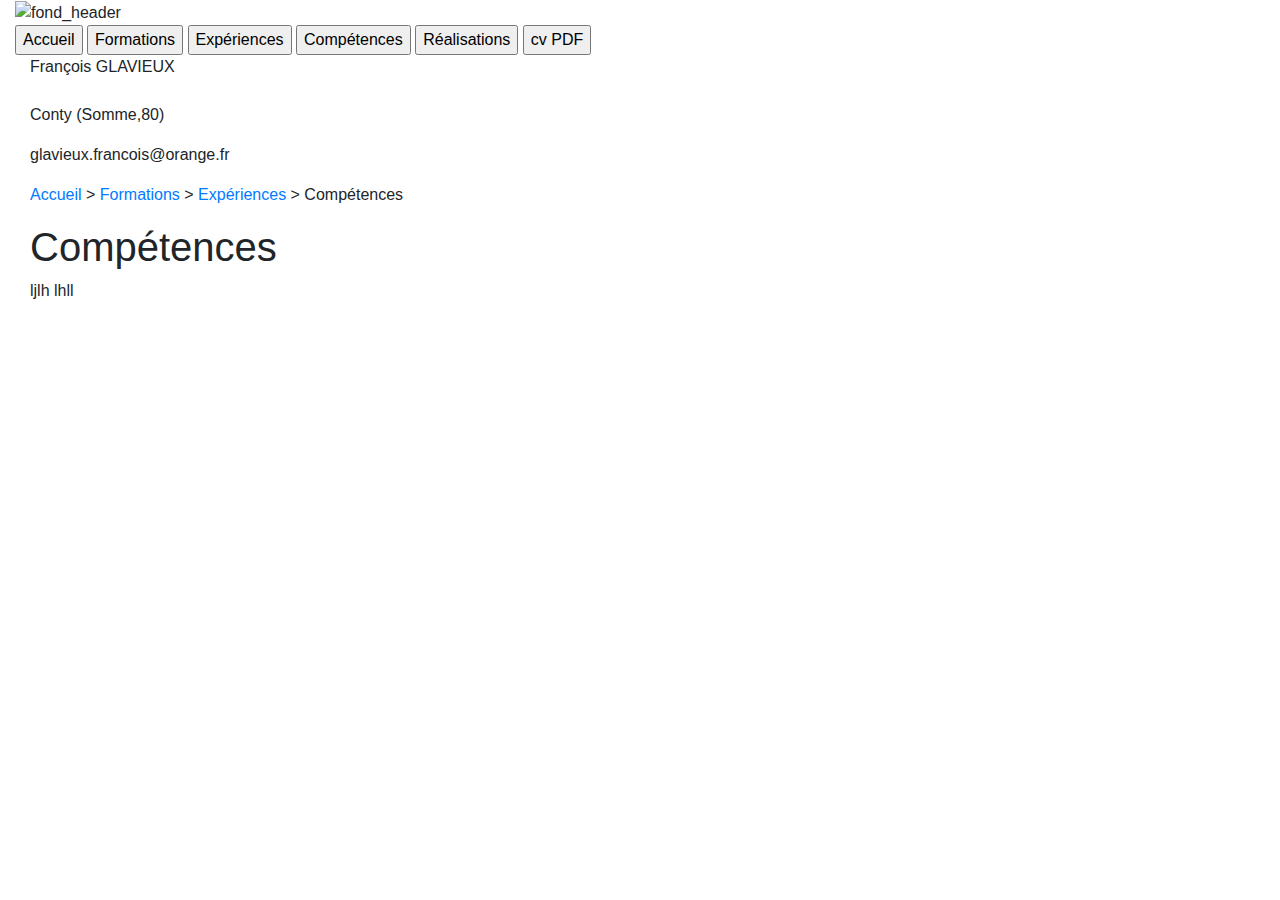
==== competences.html @ fc1e046a "Création de la page compétence du cv numérique" ====
<!DOCTYPE html>
<html lang=fr dir="ltr">
  <head>
    <meta charset="utf-8">
    <meta name="viewport" content="width-device-width, initial-scale=1, shrink-to-fit=no">
    <link rel= "stylesheet" href= "https://maxcdn.bootstrapcdn.com/bootstrap/4.0.0/css/bootstrap.min.css" integrity= "sha384-Gn5384xqQ1aoWXA+058RXPxPg6fy4IWvTNh0E263XmFcJlSAwiGgFAW/dAiS6JXm" crossorigin= "anonymous" >
    <script src= "https://maxcdn.bootstrapcdn.com/bootstrap/4.0.0/js/bootstrap.min.js" integrity= "sha384-JZR6Spejh4U02d8jOt6vLEHfe/JQGiRRSQQxSfFWpi1MquVdAyjUar5+76PVCmYl" crossorigin= "anonymous" ></script>
    <link rel="stylesheet" href="assets/css/style.css">
    <title>Compétences CV</title>
  </head>
  <body>
  <div class="container-fluid">
    <header>
      <img src="assets/img/background.jpg" class="fond_header" alt="fond_header">
    </header>
    <!--block menu-->
    <div class="coord_menu">
      <input type="button" name="acueil" value="Accueil" onclick="window.location.href='index.html';">
      <input type="button" name="formation" value="Formations" onclick="window.location.href='formations.html';">
      <input type="button" name="experiences" value="Expériences" onclick="window.location.href='experiences.html';">
      <input type="button" name="competences" value="Compétences">
      <input type="button" name="realisation" value="Réalisations" onclick="window.location.href='realisations.html';">
      <input type="button" name="cvPdf" value="cv PDF" onclick="#">
    </div>
    <!-- block coordonnees et menu côte à côte-->
    <div id="block_en_tete">
      <!-- block coordonnées -->
      <div id="coordonnees" class="col-3">
        <div class="avatar">
        </div>
        <div>
          <p>
            François GLAVIEUX<br><br>
            Conty (Somme,80)
          </p>
          <p>
            glavieux.francois@orange.fr
          </p>
        </div>
      </div>
      <div id="textPresentation" class="col-9">
        <p>
          <a class="noLink" href="index.html">Accueil</a> >
          <a class="noLink" href="formations.html">Formations</a> >
          <a class="noLink" href="experiences.html">Expériences</a> >
          Compétences
        </p>
        <h1>Compétences</h1>
        <p>
          ljlh lhll
        </p>
      </div>
    </div>
  </div>
  <script src= "https://code.jquery.com/jquery-3.2.1.slim.min.js" integrity= "sha384-KJ3o2DKtIkvYIK3UENzmM7KCkRr/rE9/Qpg6aAZGJwFDMVNA/GpGFF93hXpG5KkN" crossorigin= "anonymous" ></script>
  <script src= "https://cdnjs.cloudflare.com/ajax/libs/popper.js/1.12.9/umd/popper.min.js" integrity= "sha384-ApNbgh9B+Y1QKtv3Rn7W3mgPxhU9K/ScQsAP7hUibX39j7fakFPskvXusvfa0b4Q" crossorigin= "anonymous" ></script>
  </body>
</html>
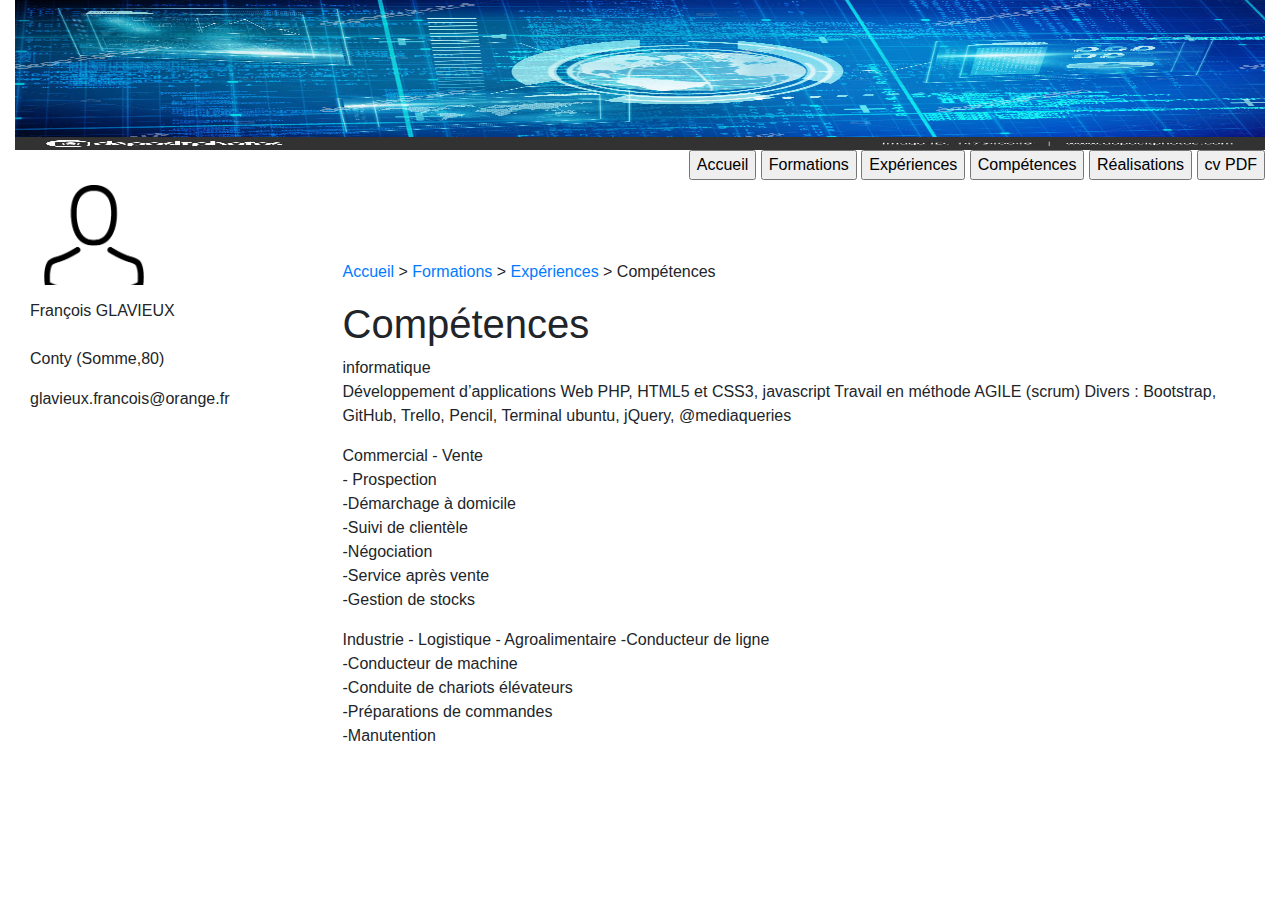
==== commit 9fdf0e77: "insertion de bootstrap pour 1ère mise en page" ====
--- a/competences.html
+++ b/competences.html
@@ -3,8 +3,7 @@
   <head>
     <meta charset="utf-8">
     <meta name="viewport" content="width-device-width, initial-scale=1, shrink-to-fit=no">
-    <link rel= "stylesheet" href= "https://maxcdn.bootstrapcdn.com/bootstrap/4.0.0/css/bootstrap.min.css" integrity= "sha384-Gn5384xqQ1aoWXA+058RXPxPg6fy4IWvTNh0E263XmFcJlSAwiGgFAW/dAiS6JXm" crossorigin= "anonymous" >
-    <script src= "https://maxcdn.bootstrapcdn.com/bootstrap/4.0.0/js/bootstrap.min.js" integrity= "sha384-JZR6Spejh4U02d8jOt6vLEHfe/JQGiRRSQQxSfFWpi1MquVdAyjUar5+76PVCmYl" crossorigin= "anonymous" ></script>
+    <link rel="stylesheet" href="https://maxcdn.bootstrapcdn.com/bootstrap/4.0.0/css/bootstrap.min.css" integrity="sha384-Gn5384xqQ1aoWXA+058RXPxPg6fy4IWvTNh0E263XmFcJlSAwiGgFAW/dAiS6JXm" crossorigin="anonymous">
     <link rel="stylesheet" href="assets/css/style.css">
     <title>Compétences CV</title>
   </head>
@@ -47,12 +46,33 @@
         </p>
         <h1>Compétences</h1>
         <p>
-          ljlh lhll
+          informatique<br>
+          Développement d’applications Web PHP, HTML5 et CSS3, javascript
+          Travail en méthode AGILE (scrum)
+          Divers : Bootstrap, GitHub, Trello, Pencil, Terminal ubuntu, jQuery, @mediaqueries
+        </p>
+        <p>
+          Commercial - Vente<br>
+          - Prospection<br>
+          -Démarchage à domicile<br>
+          -Suivi de clientèle<br>
+          -Négociation<br>
+          -Service après vente<br>
+          -Gestion de stocks<br>
+        </p>
+        <p>
+          Industrie - Logistique - Agroalimentaire
+          -Conducteur de ligne<br>
+          -Conducteur de machine<br>
+          -Conduite de chariots élévateurs<br>
+          -Préparations de commandes<br>
+          -Manutention
         </p>
       </div>
     </div>
   </div>
-  <script src= "https://code.jquery.com/jquery-3.2.1.slim.min.js" integrity= "sha384-KJ3o2DKtIkvYIK3UENzmM7KCkRr/rE9/Qpg6aAZGJwFDMVNA/GpGFF93hXpG5KkN" crossorigin= "anonymous" ></script>
-  <script src= "https://cdnjs.cloudflare.com/ajax/libs/popper.js/1.12.9/umd/popper.min.js" integrity= "sha384-ApNbgh9B+Y1QKtv3Rn7W3mgPxhU9K/ScQsAP7hUibX39j7fakFPskvXusvfa0b4Q" crossorigin= "anonymous" ></script>
+  <script src="https://code.jquery.com/jquery-3.2.1.slim.min.js" integrity="sha384-KJ3o2DKtIkvYIK3UENzmM7KCkRr/rE9/Qpg6aAZGJwFDMVNA/GpGFF93hXpG5KkN" crossorigin="anonymous"></script>
+  <script src="https://cdnjs.cloudflare.com/ajax/libs/popper.js/1.12.9/umd/popper.min.js" integrity="sha384-ApNbgh9B+Y1QKtv3Rn7W3mgPxhU9K/ScQsAP7hUibX39j7fakFPskvXusvfa0b4Q" crossorigin="anonymous"></script>
+  <script src="https://maxcdn.bootstrapcdn.com/bootstrap/4.0.0/js/bootstrap.min.js" integrity="sha384-JZR6Spejh4U02d8jOt6vLEHfe/JQGiRRSQQxSfFWpi1MquVdAyjUar5+76PVCmYl" crossorigin="anonymous"></script>
   </body>
 </html>
--- a/assets/css/style.css
+++ b/assets/css/style.css
@@ -0,0 +1,47 @@
+/*block du texte de présentation */
+#textPresentation{
+  display: inline-block;
+  align-items: flex-start;
+  padding-top: 6%;
+}
+
+/*block regroupant les coordonnées et le texte de présentation */
+#block_en_tete{
+  display: flex;
+  padding-top: 5px;
+  width: 100%;
+}
+
+/*coordonnées */
+#coordonnees{
+  display: inline-block;
+  align-items: flex-start;
+  height: 300px;
+}
+
+/* pas de soulignement sur les liens */
+.noLink{
+    text-decoration: none;
+}
+
+/*menu boutons : accueil... */
+.coord_menu{
+  float: right;
+}
+
+/* image fond en-tête*/
+.fond_header{
+  width: 100%;
+  height: 150px;
+}
+
+/*photo cv*/
+.avatar{
+  margin-left: 5%;
+  margin-bottom: 5%;
+  width: 100px;
+  height: 100px;
+  background-image: url(../img/photo_moi.png);
+  background-size: 100px;
+  background-repeat: no-repeat;
+}
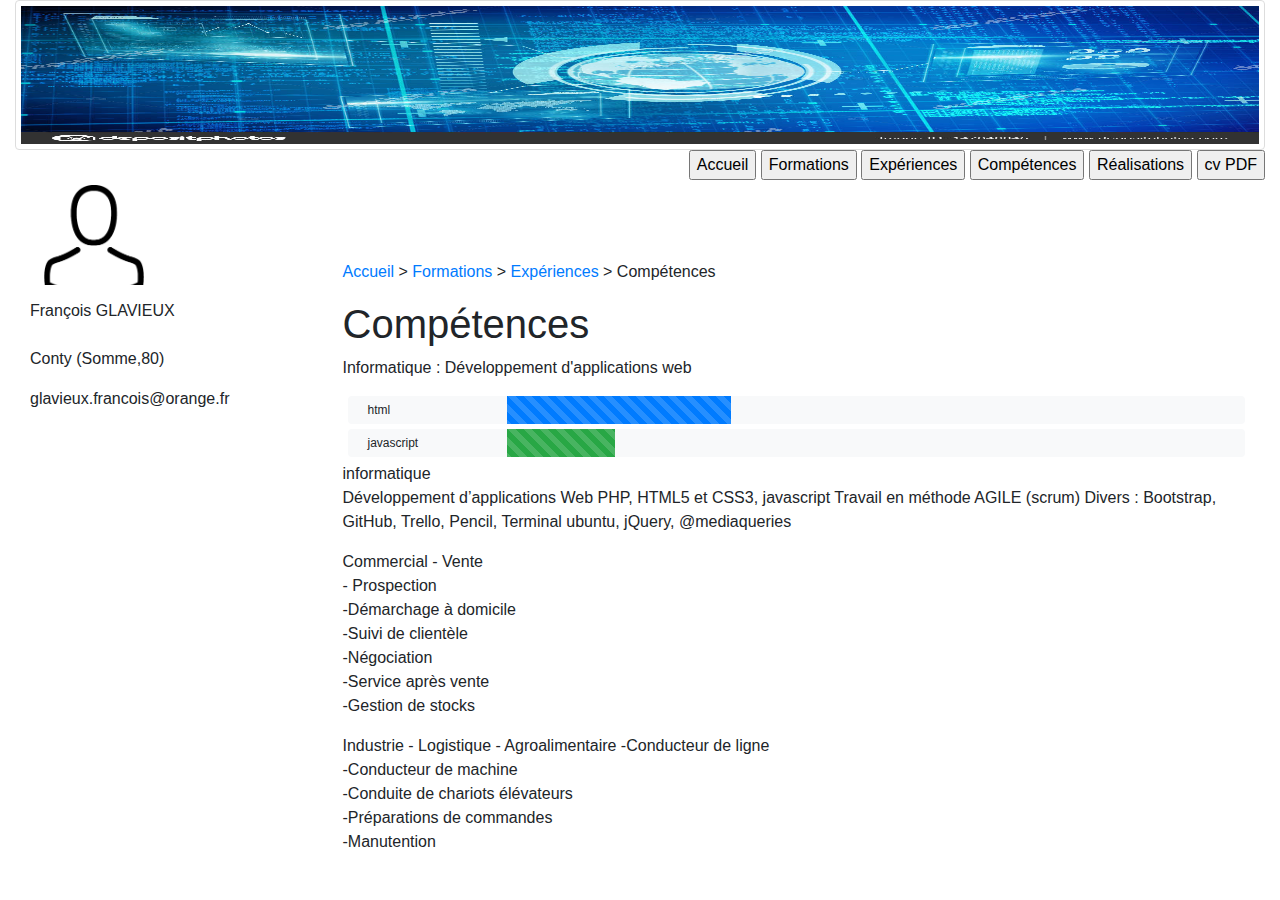
==== commit fd11d063: "Mise à jour" ====
--- a/competences.html
+++ b/competences.html
@@ -45,6 +45,15 @@
           Compétences
         </p>
         <h1>Compétences</h1>
+        <p>Informatique : Développement d'applications web</p>
+        <div class="progress colonne bg-light">
+          <div class="media col-md-2">html</div>
+            <div class="progress-bar progress-bar-striped progress-bar-animated" role="progressbar" style="width: 25%" aria-valuenow="25" aria-valuemin="0" aria-valuemax="100"></div>
+          </div>
+          <div class="progress colonne bg-light">
+            <div class="media col-md-2">javascript</div>
+            <div class="progress-bar progress-bar-striped progress-bar-animated bg-success" role="progressbar" style="width: 12%" aria-valuenow="12" aria-valuemin="0" aria-valuemax="100"></div>
+         </div>
         <p>
           informatique<br>
           Développement d’applications Web PHP, HTML5 et CSS3, javascript
--- a/assets/css/style.css
+++ b/assets/css/style.css
@@ -2,7 +2,9 @@
 #textPresentation{
   display: inline-block;
   align-items: flex-start;
+  width: 100%;
   padding-top: 6%;
+
 }
 
 /*block regroupant les coordonnées et le texte de présentation */
@@ -18,6 +20,10 @@
   align-items: flex-start;
   height: 300px;
 }
+
+ .margeCard{
+  padding-top: 10px;
+ }
 
 /* pas de soulignement sur les liens */
 .noLink{
@@ -45,3 +51,24 @@
   background-size: 100px;
   background-repeat: no-repeat;
 }
+
+img {
+  border: 1px solid #ddd;
+  border-radius: 4px;
+  padding: 5px;
+  width: 150px;
+}
+
+img:hover {
+  box-shadow: 0 0 2px 1px rgba(0, 140, 186, 0.5);
+}
+
+.colonne{
+  flex-wrap: wrap;
+  height:auto;
+  margin: 5px;
+}
+
+.media{
+  margin: 5px;
+}
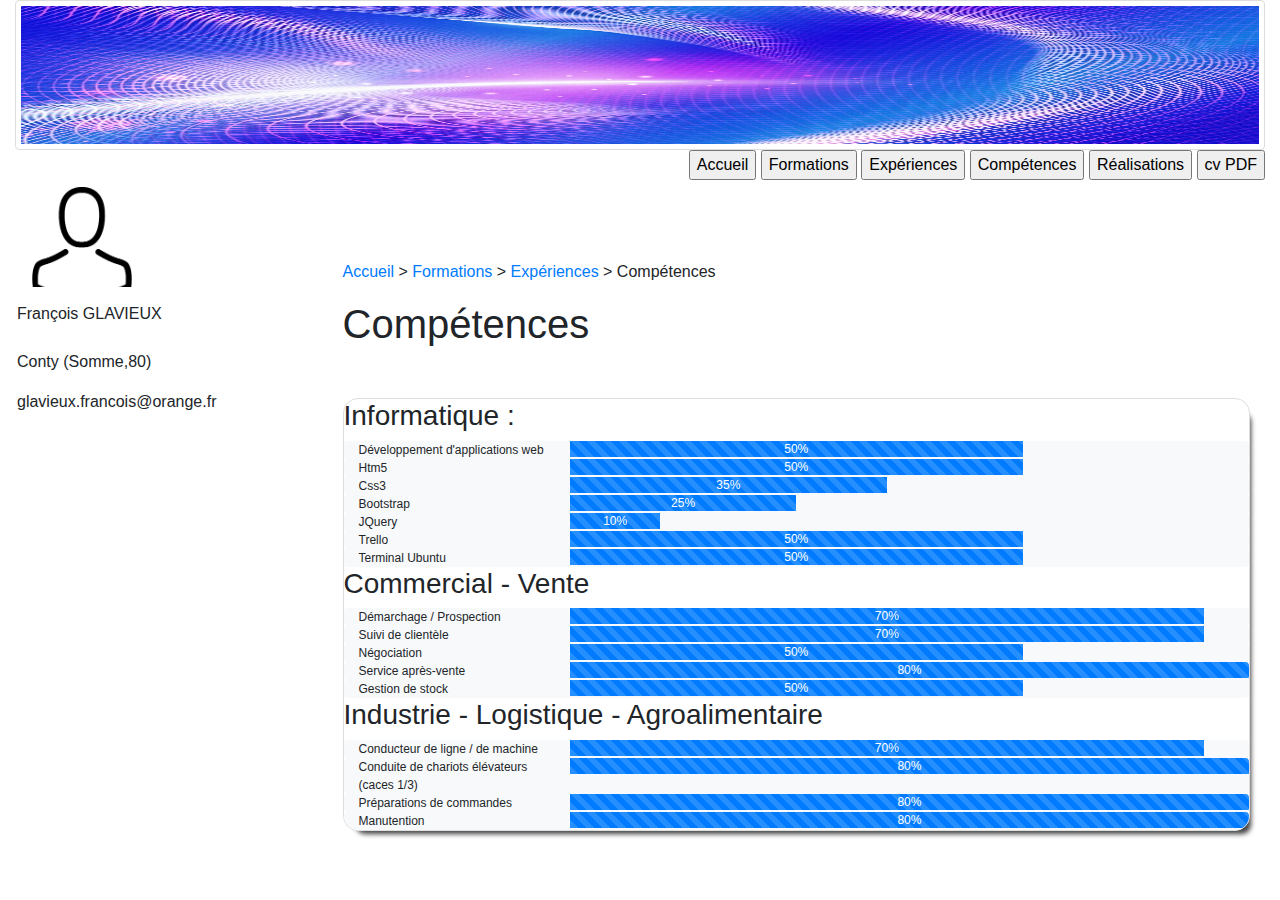
==== commit 96a7838d: "mise à jour pour le responsive" ====
--- a/competences.html
+++ b/competences.html
@@ -5,6 +5,7 @@
     <meta name="viewport" content="width-device-width, initial-scale=1, shrink-to-fit=no">
     <link rel="stylesheet" href="https://maxcdn.bootstrapcdn.com/bootstrap/4.0.0/css/bootstrap.min.css" integrity="sha384-Gn5384xqQ1aoWXA+058RXPxPg6fy4IWvTNh0E263XmFcJlSAwiGgFAW/dAiS6JXm" crossorigin="anonymous">
     <link rel="stylesheet" href="assets/css/style.css">
+
     <title>Compétences CV</title>
   </head>
   <body>
@@ -24,7 +25,7 @@
     <!-- block coordonnees et menu côte à côte-->
     <div id="block_en_tete">
       <!-- block coordonnées -->
-      <div id="coordonnees" class="col-3">
+      <div id="coordonnees"  class="col-sm-4 col-md-3">
         <div class="avatar">
         </div>
         <div>
@@ -37,7 +38,7 @@
           </p>
         </div>
       </div>
-      <div id="textPresentation" class="col-9">
+      <div id="textPresentation" class="col-sm-8 col-md-9">
         <p>
           <a class="noLink" href="index.html">Accueil</a> >
           <a class="noLink" href="formations.html">Formations</a> >
@@ -45,43 +46,120 @@
           Compétences
         </p>
         <h1>Compétences</h1>
-        <p>Informatique : Développement d'applications web</p>
-        <div class="progress colonne bg-light">
-          <div class="media col-md-2">html</div>
-            <div class="progress-bar progress-bar-striped progress-bar-animated" role="progressbar" style="width: 25%" aria-valuenow="25" aria-valuemin="0" aria-valuemax="100"></div>
+        <!-- Début Bloc large 1 -->
+        <div class="bloc_Large">
+
+            <h3>Informatique :</h3>
+              <div class="progress colonne bg-light">
+                <div class="media col-md-3">
+                  Développement d'applications web
+                </div>
+                <div class="progress-bar progress-bar-striped progress-bar-animated lineHeight" role="progressbar" style="width: 50%; max-width:80%">50%</div>
+              </div>
+              <div class="progress colonne bg-light">
+                <div class="media col-md-3">
+                  Htm5
+              </div>
+                <div class="progress-bar progress-bar-striped progress-bar-animated lineHeight" role="progressbar" style="width: 50%; max-width:80%">50%</div>
+              </div>
+              <div class="progress colonne bg-light">
+                <div class="media col-md-3">
+                    Css3
+                </div>
+                <div class="progress-bar progress-bar-striped progress-bar-animated lineHeight" role="progressbar" style="width: 35%; max-width:80%">35%</div>
+              </div>
+              <div class="progress colonne bg-light">
+                <div class="media col-md-3">
+                  Bootstrap
+                </div>
+                <div class="progress-bar progress-bar-striped progress-bar-animated lineHeight" role="progressbar" style="width: 25%; max-width:80%">25%</div>
+              </div>
+              <div class="progress colonne bg-light">
+                <div class="media col-md-3">
+                  JQuery
+                </ul>
+                </div>
+                <div class="progress-bar progress-bar-striped progress-bar-animated lineHeight" role="progressbar" style="width: 10%; max-width:80%">10%</div>
+              </div>
+              <div class="progress colonne bg-light">
+                <div class="media col-md-3">
+                  Trello
+                </div>
+                <div class="progress-bar progress-bar-striped progress-bar-animated lineHeight" role="progressbar" style="width: 50%; max-width:80%">50%</div>
+              </div>
+              <div class="progress colonne bg-light">
+                <div class="media col-md-3">
+                  Terminal Ubuntu
+                </div>
+                <div class="progress-bar progress-bar-striped progress-bar-animated lineHeight" role="progressbar" style="width: 50%; max-width:80%">50%</div>
+              </div>
+              <h3>Commercial - Vente</h3>
+              <div class="progress colonne bg-light">
+                <div class="media col-md-3">
+                    Démarchage / Prospection
+                </div>
+                <div class="progress-bar progress-bar-striped progress-bar-animated lineHeight" role="progressbar" style="width: 70%; max-width:80%">70%</div>
+              </div>
+              <div class="progress colonne bg-light">
+                <div class="media col-md-3">
+                  Suivi de clientèle
+                </div>
+                <div class="progress-bar progress-bar-striped progress-bar-animated lineHeight" role="progressbar" style="width: 70%; max-width:80%">70%</div>
+              </div>
+              <div class="progress colonne bg-light">
+                <div class="media col-md-3">
+                  Négociation
+                </ul>
+                </div>
+                <div class="progress-bar progress-bar-striped progress-bar-animated lineHeight" role="progressbar" style="width: 50%; max-width:80%">50%</div>
+              </div>
+              <div class="progress colonne bg-light">
+                <div class="media col-md-3">
+                  Service après-vente
+                </div>
+                <div class="progress-bar progress-bar-striped progress-bar-animated lineHeight" role="progressbar" style="width: 80%; max-width:80%">80%</div>
+              </div>
+              <div class="progress colonne bg-light">
+                <div class="media col-md-3">
+                  Gestion de stock
+                </div>
+                <div class="progress-bar progress-bar-striped progress-bar-animated lineHeight" role="progressbar" style="width: 50%; max-width:80%">50%</div>
+              </div>
+              <h3>Industrie - Logistique - Agroalimentaire</h3>
+              <div class="progress colonne bg-light">
+                <div class="media col-md-3">
+                    Conducteur de ligne / de machine
+                </div>
+                <div class="progress-bar progress-bar-striped progress-bar-animated lineHeight" role="progressbar" style="width: 70%; max-width:80%">70%</div>
+              </div>
+              <div class="progress colonne bg-light">
+                <div class="media col-md-3">
+                  Conduite de chariots élévateurs (caces 1/3)
+                </div>
+                <div class="progress-bar progress-bar-striped progress-bar-animated lineHeight" role="progressbar" style="width: 80%; max-width:80%">80%</div>
+              </div>
+              <div class="progress colonne bg-light">
+                <div class="media col-md-3">
+                  Préparations de commandes
+                </ul>
+                </div>
+                <div class="progress-bar progress-bar-striped progress-bar-animated lineHeight" role="progressbar" style="width: 80%; max-width:80%">80%</div>
+              </div>
+              <div class="progress colonne bg-light">
+                <div class="media col-md-3">
+                  Manutention
+                </div>
+                <div class="progress-bar progress-bar-striped progress-bar-animated lineHeight" role="progressbar" style="width: 80%; max-width:80%">80%</div>
+              </div>
+
           </div>
-          <div class="progress colonne bg-light">
-            <div class="media col-md-2">javascript</div>
-            <div class="progress-bar progress-bar-striped progress-bar-animated bg-success" role="progressbar" style="width: 12%" aria-valuenow="12" aria-valuemin="0" aria-valuemax="100"></div>
-         </div>
-        <p>
-          informatique<br>
-          Développement d’applications Web PHP, HTML5 et CSS3, javascript
-          Travail en méthode AGILE (scrum)
-          Divers : Bootstrap, GitHub, Trello, Pencil, Terminal ubuntu, jQuery, @mediaqueries
-        </p>
-        <p>
-          Commercial - Vente<br>
-          - Prospection<br>
-          -Démarchage à domicile<br>
-          -Suivi de clientèle<br>
-          -Négociation<br>
-          -Service après vente<br>
-          -Gestion de stocks<br>
-        </p>
-        <p>
-          Industrie - Logistique - Agroalimentaire
-          -Conducteur de ligne<br>
-          -Conducteur de machine<br>
-          -Conduite de chariots élévateurs<br>
-          -Préparations de commandes<br>
-          -Manutention
-        </p>
-      </div>
     </div>
+
   </div>
+
   <script src="https://code.jquery.com/jquery-3.2.1.slim.min.js" integrity="sha384-KJ3o2DKtIkvYIK3UENzmM7KCkRr/rE9/Qpg6aAZGJwFDMVNA/GpGFF93hXpG5KkN" crossorigin="anonymous"></script>
   <script src="https://cdnjs.cloudflare.com/ajax/libs/popper.js/1.12.9/umd/popper.min.js" integrity="sha384-ApNbgh9B+Y1QKtv3Rn7W3mgPxhU9K/ScQsAP7hUibX39j7fakFPskvXusvfa0b4Q" crossorigin="anonymous"></script>
   <script src="https://maxcdn.bootstrapcdn.com/bootstrap/4.0.0/js/bootstrap.min.js" integrity="sha384-JZR6Spejh4U02d8jOt6vLEHfe/JQGiRRSQQxSfFWpi1MquVdAyjUar5+76PVCmYl" crossorigin="anonymous"></script>
+
   </body>
 </html>
--- a/assets/css/style.css
+++ b/assets/css/style.css
@@ -1,3 +1,4 @@
+
 /*block du texte de présentation */
 #textPresentation{
   display: inline-block;
@@ -10,6 +11,7 @@
 /*block regroupant les coordonnées et le texte de présentation */
 #block_en_tete{
   display: flex;
+  flex-wrap: wrap;
   padding-top: 5px;
   width: 100%;
 }
@@ -17,8 +19,31 @@
 /*coordonnées */
 #coordonnees{
   display: inline-block;
+  justify-content: flex-start;
   align-items: flex-start;
+  padding: 2px;
   height: 300px;
+}
+
+.bloc_Large
+{
+	width: 100%;
+	margin: auto;
+	background-color: white;
+	height:auto;
+	-webkit-box-shadow: 7px 9px 5px -6px rgba(0,0,0,0.75);
+	-moz-box-shadow: 7px 9px 5px -6px rgba(0,0,0,0.75);
+	box-shadow: 7px 9px 5px -6px rgba(0,0,0,0.75);
+	border: 1px solid #dfdede;
+  margin-top: 50px;
+	border-radius: 15px;
+	overflow: hidden;
+}
+
+.alignText{
+
+  white-space: normal;
+	text-align: justify;
 }
 
  .margeCard{
@@ -64,11 +89,14 @@
 }
 
 .colonne{
-  flex-wrap: wrap;
+  flex-wrap: nowrap;
   height:auto;
-  margin: 5px;
 }
 
 .media{
-  margin: 5px;
+  white-space: normal;
 }
+.lineHeight{
+  height: 16px;
+
+}
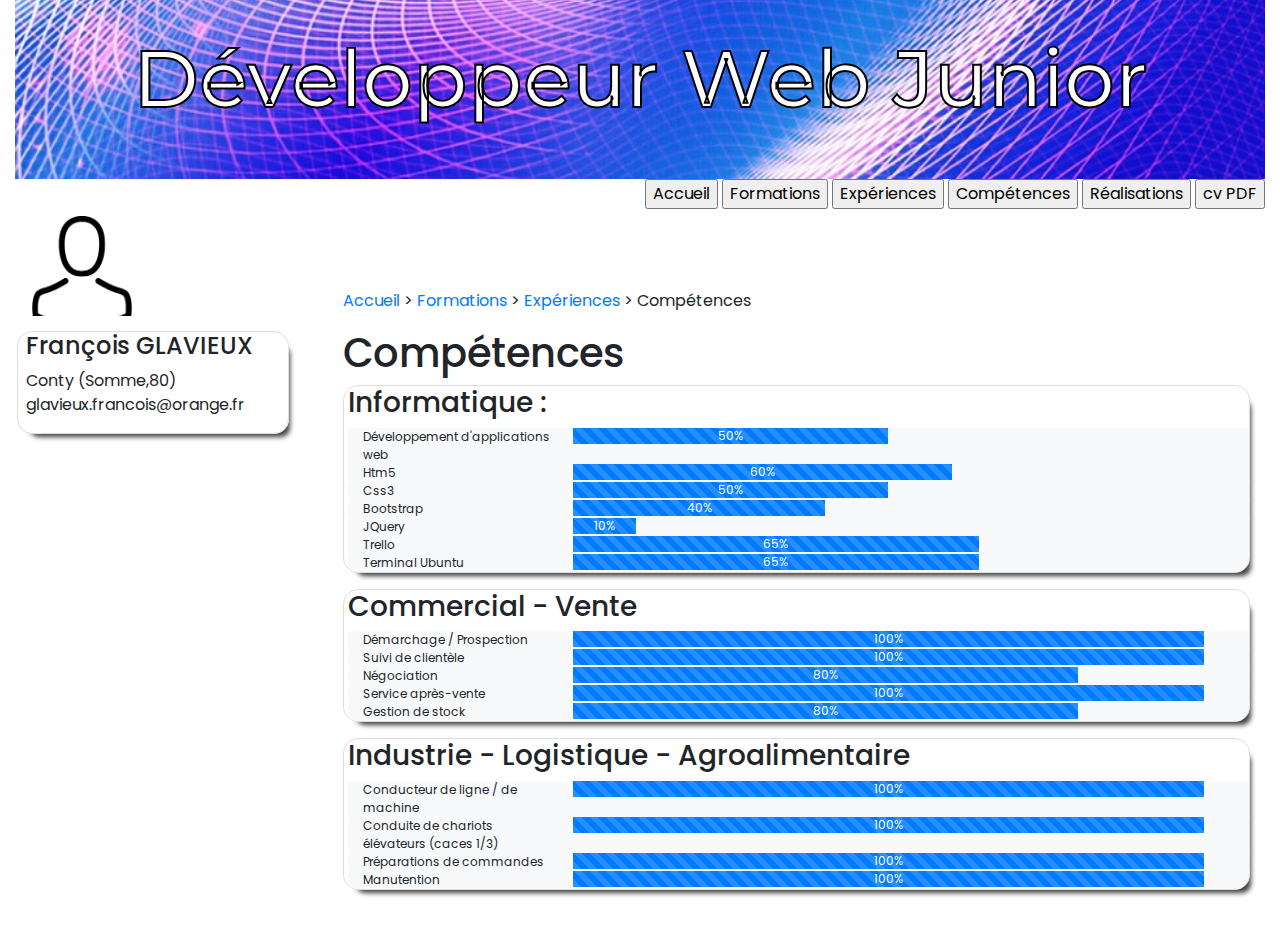
==== commit 3d89457f: "mise à jour cv - responsive" ====
--- a/competences.html
+++ b/competences.html
@@ -1,18 +1,45 @@
 <!DOCTYPE html>
 <html lang=fr dir="ltr">
-  <head>
-    <meta charset="utf-8">
-    <meta name="viewport" content="width-device-width, initial-scale=1, shrink-to-fit=no">
-    <link rel="stylesheet" href="https://maxcdn.bootstrapcdn.com/bootstrap/4.0.0/css/bootstrap.min.css" integrity="sha384-Gn5384xqQ1aoWXA+058RXPxPg6fy4IWvTNh0E263XmFcJlSAwiGgFAW/dAiS6JXm" crossorigin="anonymous">
-    <link rel="stylesheet" href="assets/css/style.css">
-
-    <title>Compétences CV</title>
-  </head>
-  <body>
+<head>
+  <meta charset="utf-8">
+  <meta name="viewport" content="width-device-width, initial-scale=1, shrink-to-fit=no">
+  <link rel="stylesheet" href="https://maxcdn.bootstrapcdn.com/bootstrap/4.0.0/css/bootstrap.min.css" integrity="sha384-Gn5384xqQ1aoWXA+058RXPxPg6fy4IWvTNh0E263XmFcJlSAwiGgFAW/dAiS6JXm" crossorigin="anonymous">
+  <link rel="stylesheet" href="assets/css/style.css">
+  <title>Compétences CV</title>
+</head>
+<body>
   <div class="container-fluid">
     <header>
-      <img src="assets/img/background.jpg" class="fond_header" alt="fond_header">
+      <h1>Développeur Web Junior</h1>
     </header>
+    <!-- bloc menu hamburger pour petit écran -->
+    <nav class="navbar navbar-expand-lg navbar-light bg-light">
+      <a class="navbar-brand" href="#">Navbar</a>
+      <button class="navbar-toggler" type="button" data-toggle="collapse" data-target="#navbarColor03" aria-controls="navbarColor03" aria-expanded="false" aria-label="Toggle navigation">
+        <span class="navbar-toggler-icon"></span>
+      </button>
+
+      <div class="collapse navbar-collapse" id="navbarColor03">
+        <ul class="navbar-nav mr-auto">
+          <li class="nav-item active">
+            <a class="nav-link" href="index.html">Accueil <span class="sr-only">(current)</span></a>
+          </li>
+          <li class="nav-item">
+            <a class="nav-link" href="formations.html">Formations</a>
+          </li>
+          <li class="nav-item">
+            <a class="nav-link" href="experiences.html">Expériences</a>
+          </li>
+          <li class="nav-item">
+            <a class="nav-link" href="#">Compétences</a>
+          </li>
+          <li class="nav-item">
+            <a class="nav-link" href="realisations.html">Réalisations</a>
+          </li>
+        </ul>
+      </div>
+    </nav>
+    <!-- fin bloc hamburger-->
     <!--block menu-->
     <div class="coord_menu">
       <input type="button" name="acueil" value="Accueil" onclick="window.location.href='index.html';">
@@ -24,142 +51,146 @@
     </div>
     <!-- block coordonnees et menu côte à côte-->
     <div id="block_en_tete">
+      <!--bloc coordonnées petit ecran -->
+      <div class="card card-littleScreen mb-3" style="max-width: 17rem;">
+        <div class="card-body">
+          <h4>François GLAVIEUX</h4>
+          <p>glavieux.francois@orange.fr</p>
+        </div>
+      </div>
       <!-- block coordonnées -->
-      <div id="coordonnees"  class="col-sm-4 col-md-3">
+      <div id="coordonnees" class="col-sm-4 col-md-3">
         <div class="avatar">
         </div>
-        <div>
-          <p>
-            François GLAVIEUX<br><br>
-            Conty (Somme,80)
-          </p>
+        <div class="text-coord">
+          <h4>François GLAVIEUX</h4>
+          Conty (Somme,80)
           <p>
             glavieux.francois@orange.fr
           </p>
         </div>
       </div>
       <div id="textPresentation" class="col-sm-8 col-md-9">
-        <p>
+        <p class="filAriane">
           <a class="noLink" href="index.html">Accueil</a> >
           <a class="noLink" href="formations.html">Formations</a> >
           <a class="noLink" href="experiences.html">Expériences</a> >
           Compétences
         </p>
         <h1>Compétences</h1>
-        <!-- Début Bloc large 1 -->
         <div class="bloc_Large">
-
-            <h3>Informatique :</h3>
-              <div class="progress colonne bg-light">
-                <div class="media col-md-3">
-                  Développement d'applications web
-                </div>
-                <div class="progress-bar progress-bar-striped progress-bar-animated lineHeight" role="progressbar" style="width: 50%; max-width:80%">50%</div>
-              </div>
-              <div class="progress colonne bg-light">
-                <div class="media col-md-3">
-                  Htm5
-              </div>
-                <div class="progress-bar progress-bar-striped progress-bar-animated lineHeight" role="progressbar" style="width: 50%; max-width:80%">50%</div>
-              </div>
-              <div class="progress colonne bg-light">
-                <div class="media col-md-3">
-                    Css3
-                </div>
-                <div class="progress-bar progress-bar-striped progress-bar-animated lineHeight" role="progressbar" style="width: 35%; max-width:80%">35%</div>
-              </div>
-              <div class="progress colonne bg-light">
-                <div class="media col-md-3">
-                  Bootstrap
-                </div>
-                <div class="progress-bar progress-bar-striped progress-bar-animated lineHeight" role="progressbar" style="width: 25%; max-width:80%">25%</div>
-              </div>
-              <div class="progress colonne bg-light">
-                <div class="media col-md-3">
-                  JQuery
-                </ul>
-                </div>
-                <div class="progress-bar progress-bar-striped progress-bar-animated lineHeight" role="progressbar" style="width: 10%; max-width:80%">10%</div>
-              </div>
-              <div class="progress colonne bg-light">
-                <div class="media col-md-3">
-                  Trello
-                </div>
-                <div class="progress-bar progress-bar-striped progress-bar-animated lineHeight" role="progressbar" style="width: 50%; max-width:80%">50%</div>
-              </div>
-              <div class="progress colonne bg-light">
-                <div class="media col-md-3">
-                  Terminal Ubuntu
-                </div>
-                <div class="progress-bar progress-bar-striped progress-bar-animated lineHeight" role="progressbar" style="width: 50%; max-width:80%">50%</div>
-              </div>
-              <h3>Commercial - Vente</h3>
-              <div class="progress colonne bg-light">
-                <div class="media col-md-3">
-                    Démarchage / Prospection
-                </div>
-                <div class="progress-bar progress-bar-striped progress-bar-animated lineHeight" role="progressbar" style="width: 70%; max-width:80%">70%</div>
-              </div>
-              <div class="progress colonne bg-light">
-                <div class="media col-md-3">
-                  Suivi de clientèle
-                </div>
-                <div class="progress-bar progress-bar-striped progress-bar-animated lineHeight" role="progressbar" style="width: 70%; max-width:80%">70%</div>
-              </div>
-              <div class="progress colonne bg-light">
-                <div class="media col-md-3">
-                  Négociation
-                </ul>
-                </div>
-                <div class="progress-bar progress-bar-striped progress-bar-animated lineHeight" role="progressbar" style="width: 50%; max-width:80%">50%</div>
-              </div>
-              <div class="progress colonne bg-light">
-                <div class="media col-md-3">
-                  Service après-vente
-                </div>
-                <div class="progress-bar progress-bar-striped progress-bar-animated lineHeight" role="progressbar" style="width: 80%; max-width:80%">80%</div>
-              </div>
-              <div class="progress colonne bg-light">
-                <div class="media col-md-3">
-                  Gestion de stock
-                </div>
-                <div class="progress-bar progress-bar-striped progress-bar-animated lineHeight" role="progressbar" style="width: 50%; max-width:80%">50%</div>
-              </div>
-              <h3>Industrie - Logistique - Agroalimentaire</h3>
-              <div class="progress colonne bg-light">
-                <div class="media col-md-3">
-                    Conducteur de ligne / de machine
-                </div>
-                <div class="progress-bar progress-bar-striped progress-bar-animated lineHeight" role="progressbar" style="width: 70%; max-width:80%">70%</div>
-              </div>
-              <div class="progress colonne bg-light">
-                <div class="media col-md-3">
-                  Conduite de chariots élévateurs (caces 1/3)
-                </div>
-                <div class="progress-bar progress-bar-striped progress-bar-animated lineHeight" role="progressbar" style="width: 80%; max-width:80%">80%</div>
-              </div>
-              <div class="progress colonne bg-light">
-                <div class="media col-md-3">
-                  Préparations de commandes
-                </ul>
-                </div>
-                <div class="progress-bar progress-bar-striped progress-bar-animated lineHeight" role="progressbar" style="width: 80%; max-width:80%">80%</div>
-              </div>
-              <div class="progress colonne bg-light">
-                <div class="media col-md-3">
-                  Manutention
-                </div>
-                <div class="progress-bar progress-bar-striped progress-bar-animated lineHeight" role="progressbar" style="width: 80%; max-width:80%">80%</div>
-              </div>
-
+          <h3>Informatique :</h3>
+          <div class="progress colonne bg-light">
+            <div class="media col-md-3">
+              Développement d'applications web
+            </div>
+            <div class="progress-bar progress-bar-striped progress-bar-animated lineHeight" role="progressbar" style="width: 35%">50%</div>
           </div>
+          <div class="progress colonne bg-light">
+            <div class="media col-md-3">
+              Htm5
+            </div>
+            <div class="progress-bar progress-bar-striped progress-bar-animated lineHeight" role="progressbar" style="width: 42%">60%</div>
+          </div>
+          <div class="progress colonne bg-light">
+            <div class="media col-md-3">
+              Css3
+            </div>
+            <div class="progress-bar progress-bar-striped progress-bar-animated lineHeight" role="progressbar" style="width: 35%">50%</div>
+          </div>
+          <div class="progress colonne bg-light">
+            <div class="media col-md-3">
+              Bootstrap
+            </div>
+            <div class="progress-bar progress-bar-striped progress-bar-animated lineHeight" role="progressbar" style="width: 28%">40%</div>
+          </div>
+          <div class="progress colonne bg-light">
+            <div class="media col-md-3">
+              JQuery
+            </div>
+            <div class="progress-bar progress-bar-striped progress-bar-animated lineHeight" role="progressbar" style="width: 7%">10%</div>
+          </div>
+          <div class="progress colonne bg-light">
+            <div class="media col-md-3">
+              Trello
+            </div>
+            <div class="progress-bar progress-bar-striped progress-bar-animated lineHeight" role="progressbar" style="width: 45%">65%</div>
+          </div>
+          <div class="progress colonne bg-light">
+            <div class="media col-md-3">
+              Terminal Ubuntu
+            </div>
+            <div class="progress-bar progress-bar-striped progress-bar-animated lineHeight" role="progressbar" style="width: 45%">65%</div>
+          </div>
+        </div>
+        <div style="height:1em;"></div>
+        <div class="bloc_Large">
+          <h3>Commercial - Vente</h3>
+          <div class="progress colonne bg-light">
+            <div class="media col-md-3">
+              Démarchage / Prospection
+            </div>
+            <div class="progress-bar progress-bar-striped progress-bar-animated lineHeight" role="progressbar" style="width: 70%">100%</div>
+          </div>
+          <div class="progress colonne bg-light">
+            <div class="media col-md-3">
+              Suivi de clientèle
+            </div>
+            <div class="progress-bar progress-bar-striped progress-bar-animated lineHeight" role="progressbar" style="width: 70%">100%</div>
+          </div>
+          <div class="progress colonne bg-light">
+            <div class="media col-md-3">
+              Négociation
+            </div>
+            <div class="progress-bar progress-bar-striped progress-bar-animated lineHeight" role="progressbar" style="width: 56%">80%</div>
+          </div>
+          <div class="progress colonne bg-light">
+            <div class="media col-md-3">
+              Service après-vente
+            </div>
+            <div class="progress-bar progress-bar-striped progress-bar-animated lineHeight" role="progressbar" style="width: 70%">100%</div>
+          </div>
+          <div class="progress colonne bg-light">
+            <div class="media col-md-3">
+              Gestion de stock
+            </div>
+            <div class="progress-bar progress-bar-striped progress-bar-animated lineHeight" role="progressbar" style="width: 56%">80%</div>
+          </div>
+        </div>
+        <div style="height:1em;"></div>
+        <div class="bloc_Large">
+          <h3>Industrie - Logistique - Agroalimentaire</h3>
+          <div class="progress colonne bg-light">
+            <div class="media col-md-3">
+              Conducteur de ligne / de machine
+            </div>
+            <div class="progress-bar progress-bar-striped progress-bar-animated lineHeight" role="progressbar" style="width:70%">100%</div>
+          </div>
+          <div class="progress colonne bg-light">
+            <div class="media col-md-3">
+              Conduite de chariots élévateurs (caces 1/3)
+            </div>
+            <div class="progress-bar progress-bar-striped progress-bar-animated lineHeight" role="progressbar" style="width:70%">100%</div>
+          </div>
+          <div class="progress colonne bg-light">
+            <div class="media col-md-3">
+              Préparations de commandes
+            </div>
+            <div class="progress-bar progress-bar-striped progress-bar-animated lineHeight" role="progressbar" style="width:70%">100%</div>
+          </div>
+          <div class="progress colonne bg-light">
+            <div class="media col-md-3">
+              Manutention
+            </div>
+            <div class="progress-bar progress-bar-striped progress-bar-animated lineHeight" role="progressbar" style="width:70%">100%</div>
+          </div>
+        </div>
+      <div style="height:1em;"></div>
+      </div>
     </div>
-
   </div>
-
   <script src="https://code.jquery.com/jquery-3.2.1.slim.min.js" integrity="sha384-KJ3o2DKtIkvYIK3UENzmM7KCkRr/rE9/Qpg6aAZGJwFDMVNA/GpGFF93hXpG5KkN" crossorigin="anonymous"></script>
   <script src="https://cdnjs.cloudflare.com/ajax/libs/popper.js/1.12.9/umd/popper.min.js" integrity="sha384-ApNbgh9B+Y1QKtv3Rn7W3mgPxhU9K/ScQsAP7hUibX39j7fakFPskvXusvfa0b4Q" crossorigin="anonymous"></script>
   <script src="https://maxcdn.bootstrapcdn.com/bootstrap/4.0.0/js/bootstrap.min.js" integrity="sha384-JZR6Spejh4U02d8jOt6vLEHfe/JQGiRRSQQxSfFWpi1MquVdAyjUar5+76PVCmYl" crossorigin="anonymous"></script>
-
-  </body>
+</body>
 </html>
--- a/assets/css/style.css
+++ b/assets/css/style.css
@@ -1,3 +1,17 @@
+@import url('https://fonts.googleapis.com/css?family=Montserrat|Poppins&display=swap');
+
+*
+{
+	font-family: Poppins;
+}
+
+/*block regroupant les coordonnées et le texte de présentation */
+#block_en_tete{
+  display: flex;
+  flex-wrap: wrap;
+  padding-top: 5px;
+  width: 100%;
+}
 
 /*block du texte de présentation */
 #textPresentation{
@@ -5,15 +19,6 @@
   align-items: flex-start;
   width: 100%;
   padding-top: 6%;
-
-}
-
-/*block regroupant les coordonnées et le texte de présentation */
-#block_en_tete{
-  display: flex;
-  flex-wrap: wrap;
-  padding-top: 5px;
-  width: 100%;
 }
 
 /*coordonnées */
@@ -25,6 +30,8 @@
   height: 300px;
 }
 
+/* bloc carte large*/
+/* accueil*/
 .bloc_Large
 {
 	width: 100%;
@@ -35,13 +42,35 @@
 	-moz-box-shadow: 7px 9px 5px -6px rgba(0,0,0,0.75);
 	box-shadow: 7px 9px 5px -6px rgba(0,0,0,0.75);
 	border: 1px solid #dfdede;
-  margin-top: 50px;
+  padding-left: 4px;
 	border-radius: 15px;
 	overflow: hidden;
 }
+header
+{
+	background-image: url('../img/background.jpg');
+	height: 200px;
+	width: 100%;
+	background-position: bottom;
+	background-size: cover;
+	position: relative;
+	margin-top: -21px;
+}
+
+header h1
+{
+	font-family: Montserrat;
+	font-size: 5em;
+	text-align: center;
+	line-height: 200px;
+	color: white;
+	-webkit-text-stroke: 2px black;
+	margin: 0 !important;
+	padding: 0 !important;
+}
+/*bloc page compétence*/
 
 .alignText{
-
   white-space: normal;
 	text-align: justify;
 }
@@ -77,6 +106,30 @@
   background-repeat: no-repeat;
 }
 
+/*bloc texte coordonnées (sous la photo)*/
+.text-coord{
+  border: solid black 2px;
+  width: 17em;
+  -webkit-box-shadow: 7px 9px 5px -6px rgba(0,0,0,0.75);
+	-moz-box-shadow: 7px 9px 5px -6px rgba(0,0,0,0.75);
+	box-shadow: 7px 9px 5px -6px rgba(0,0,0,0.75);
+	border: 1px solid #dfdede;
+  padding-left: 8px;
+	border-radius: 15px;
+	overflow: hidden;
+}
+
+/*style de la carte dans experiences*/
+.deco-card{
+  -webkit-box-shadow: 7px 9px 5px -6px rgba(0,0,0,0.75);
+	-moz-box-shadow: 7px 9px 5px -6px rgba(0,0,0,0.75);
+	box-shadow: 7px 9px 5px -6px rgba(0,0,0,0.75);
+	border: 1px solid #dfdede;
+  padding-left: 8px;
+	border-radius: 15px;
+	overflow: hidden;
+}
+
 img {
   border: 1px solid #ddd;
   border-radius: 4px;
@@ -98,5 +151,71 @@
 }
 .lineHeight{
   height: 16px;
-
-}
+}
+
+/*ecran téléphone
+suppression du header
+suppression du mnenu
+suppression fil ariane
+suppression du pavé coordonnées avec photo
+affichage pave coordonnées sans photo
+*/
+@media screen and (max-width: 500px)
+{
+  header{
+    display: none;
+  }
+
+  .coord_menu{
+    display: none;
+  }
+
+  #coordonnees{
+    display: none;
+  }
+
+  .filAriane{
+    display: none;
+  }
+
+  .card-littleScreen{
+    height: 5em;
+    justify-content: center;
+  }
+}
+/*autres tablettes
+suppression navbar
+titre dans image écrit plus petit
+suppression bloc coordonnées avec photo
+*/
+@media screen and (min-width: 500px) and (max-width: 900px)
+{
+  .navbar{
+    display: none;
+  }
+
+header h1
+	{
+		font-size: 2em;
+	}
+
+  #coordonnees{
+    display: none;
+  }
+}
+
+/*autres écran
+suppression menu coordonnées sans photo
+suppression barre de navigation
+*/
+@media screen and (min-width: 950px)
+{
+  .navbar{
+    display: none;
+  }
+
+  .card-littleScreen{
+    display: none;
+  }
+
+}
